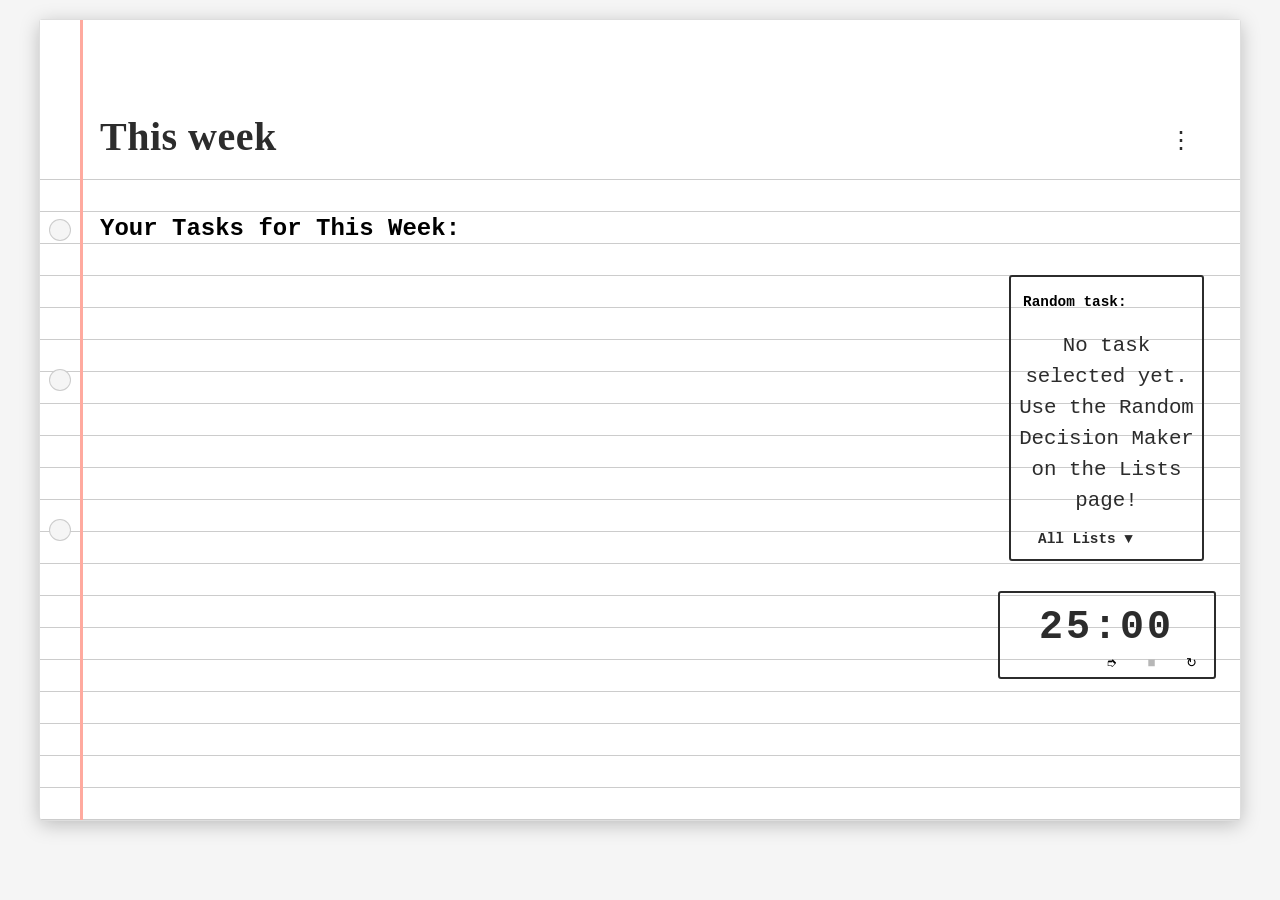
==== index.html @ a1cadc85 "Add RDM Replacement task management application - Created home page with timer and task display func" ====
<!DOCTYPE html>
<html lang="en">
<head>
    <meta charset="UTF-8">
    <meta name="viewport" content="width=device-width, initial-scale=1.0">
    <title>RDM</title>
    <link rel="stylesheet" href="styles.css">
</head>
<body>
    <div class="notebook-page">
        <!-- Header Section -->
        <header class="header-section">
            <h1>This week</h1>
            <nav class="header-nav">
                <div class="menu-bubble">
                    <div class="menu-icon">⋮</div>
                    <div class="menu-dropdown">
                        <a href="index.html" class="menu-item">Home</a>
                        <a href="lists.html" class="menu-item">Lists</a>
                        <a href="thisweek.html" class="menu-item">This Week</a>
                    </div>
                </div>
            </nav>
        </header>

        <!-- Main Content Area -->
        <div class="main-content">
            <div class="home-task-list">
                <h2>Your Tasks for This Week:</h2>
                <div id="week-tasks-list" class="week-tasks-list"></div>
                <!-- Tasks will be dynamically added here -->
            </div>
            <div class="right-sectionH">
            <!-- Left Section: Selected Text Display -->
                <div class="text-display-section">
                    <div class="text-display-box">
                        <div class="text-display-controls">
                            <button id="random-task-btn" class="btn-random-task">Random task:</button>
                            <p id="selected-text">No task selected yet. Use the buttons below to get started!</p>
                            <div class="list-selector">
                                <button id="list-select-btn" class="list-select-btn">Select List ▼</button>
                                <div id="list-dropdown" class="list-dropdown"></div>
                            </div>
                        </div>
                    </div>
                </div>

                <!-- Countdown Timer -->
                <div class="timer-section" class="text-display-section">
                    <div class="timer-display" id="timer-display-container">
                        <input type="text" id="timer-input" class="timer-input" value="25:00" pattern="[0-9]{1,3}:[0-9]{2}" maxlength="6">
                    </div>
                    <div class="timer-controls">
                        <button id="timer-btn" class="btn-start">➮</button>
                        <button id="timer-btn" class="btn-stop" disabled>■</button>
                        <button id="timer-btn" class="tn-reset">↻</button>
                    </div>
                </div>
            </div>
        </div>
    </div>

    <script src="script.js"></script>
</body>
</html>
---- styles.css ----
* {
    margin: 0;
    padding: 0;
    box-sizing: border-box;
}

body {
    font-family: 'Courier New', Courier, monospace;
    background-color: #f5f5f5;
    padding: 20px;
    min-height: 100vh;
}

button {    
    border: none;
    background-color: transparent;
}

/* Notebook Page Container */
.notebook-page {
    max-width: 1200px;
    margin: 0 auto;
    background-color: #fff;
    background-image:
        repeating-linear-gradient(
            transparent,
            transparent 31px,
            #ccc 31px,
            #ccc 32px
        );
    box-shadow:
        0 0 0 1px #dedede,
        0 4px 20px rgba(0, 0, 0, 0.25),
        inset 0 1px 0 rgba(255, 255, 255, 0.8);
    min-height: 800px;
    position: relative;
    padding: 0;
    border-radius: 3px;
}

/* Red margin line */
.notebook-page::before {
    content: '';
    position: absolute;
    left: 40px;
    top: 0;
    bottom: 0;
    width: 2px;
    background-color: #ffaa9f;
    box-shadow: 1px 0 0 #ffaa9f;
}

/* Hole punches effect */
.notebook-page::after {
    content: '';
    position: absolute;
    left: 10px;
    top: 50px;
    width: 20px;
    height: 20px;
    border-radius: 50%;
    background: radial-gradient(circle, #f5f5f5 0%, #ddd 70%, #ccc 100%);
    box-shadow:
        0 150px 0 0 #f5f5f5,
        0 150px 0 1px #ccc,
        0 300px 0 0 #f5f5f5,
        0 300px 0 1px #ccc,
        0 450px 0 0 #f5f5f5,
        0 450px 0 1px #ccc;
}

/* Header Section - White area at top */
.header-section {
    background-color: #fff;
    padding: 30px 40px 0px 60px;
    height: 140px;
    display: flex;
    justify-content: space-between;
    align-items: flex-end;
    position: relative;
    z-index: 2;
}

/* Red vertical lines for header */
.header-section::before {
    content: '';
    position: absolute;
    left: 40px;
    top: 0;
    bottom: 0;
    width: 2px;
    background-color: #ffaa9f;
    box-shadow: 1px 0 0 #ffaa9f;
    z-index: -1;
}

.header-section h1 {
    font-size: 2.5em;
    color: #2c2c2c;
    font-weight: 600;
    letter-spacing: 0.5px;
    font-family: 'Georgia', 'Times New Roman', serif;
    margin-bottom: 0;
}

.header-nav {
    margin-left: auto;
}

/* Menu Bubble */
.menu-bubble {
    position: relative;
    display: inline-block;
}

.menu-icon {
    width: 40px;
    height: 40px;
    border-radius: 50%;
    background-color: #fff;
    display: flex;
    align-items: center;
    justify-content: center;
    font-size: 1.5em;
    color: #2c2c2c;
    cursor: pointer;
    transition: all 0.2s ease;
    font-family: Arial, sans-serif;
    letter-spacing: -2px;
}

.menu-icon:hover {
    background-color: #f0f0f0;
    box-shadow: 0 2px 5px rgba(0, 0, 0, 0.15);
}

/* Dropdown Menu */
.menu-dropdown {
    position: absolute;
    top: 50px;
    right: 0;
    background-color: #fff;
    border: 1px solid #dedede;
    border-radius: 3px;
    box-shadow: 0 2px 8px rgba(0, 0, 0, 0.15);
    min-width: 150px;
    opacity: 0;
    visibility: hidden;
    transform: translateY(-10px);
    transition: all 0.2s ease;
    z-index: 100;
}

.menu-bubble:hover .menu-dropdown {
    opacity: 1;
    visibility: visible;
    transform: translateY(0);
}

.menu-item {
    display: block;
    padding: 12px 20px;
    color: #2c2c2c;
    text-decoration: none;
    font-family: 'Courier New', Courier, monospace;
    font-size: 0.95em;
    transition: all 0.2s ease;
    border-bottom: 1px dotted #ccc;
}

.menu-item:last-child {
    border-bottom: none;
}

.menu-item:hover {
    background-color: #f0f0f0;
}

/* Main Content Area */
.main-content {
    display: flex;
    flex-direction: row;
    padding: 36px 31px 40px 60px;
    margin-top: 19px;
    width: 100%;
}

.home-task-list {
    width: 100%;
    margin-bottom: 20px;
}

.right-sectionH {
    display: flex;
    flex-direction: column;
    justify-content: space-evenly;
    align-items: center;
    max-width:200px;
    gap: 30px;
    padding-right: 5px;
    padding-top: 60px;
}

/* Left Section: Text Display */
.text-display-section {
    display: flex;
    flex-direction: column;
    align-items: left;
    justify-content: flex-start;
    width: 100%;
    border-radius: 3px;
    border: #2c2c2c, solid 2px;
    padding: 7px 7px;
}

.text-display-box {
    background-color: transparent;
    border-radius: 3px;
    padding: 0px 0px;
    width: 100%;
    max-width: 500px;
    display: flex;
    flex-direction: column-reverse;
    align-items: flex-start;
    transition: all 0.2s ease;
}

.text-display-box p {
    font-size: 1.3em;
    color: #2c2c2c;
    text-align: center;
    line-height: 31px;
    word-wrap: break-word;
    font-family: 'Courier New', Courier, monospace;
    flex: 1;
    display: flex;
    align-items: center;
    justify-content: flex-start;
    width: 100%;
}

/* Text display controls */
.text-display-controls {
    display: flex;
    gap: 10px;
    justify-content: flex-start;
    width: 100%;
    flex-wrap: wrap;
}

.list-selector {
    position: relative;
    display: inline-block;
}

.list-select-btn {
    padding: 5px 20px;
    font-size: 0.9em;
    font-family: 'Courier New', Courier, monospace;
    border-radius: 3px;
    cursor: pointer;
    transition: all 0.2s ease;
    font-weight: 600;
    color: #2c2c2c;
    border: none;
    background-color: transparent;
}

.list-select-btn:hover {
    background-color:none;
}

.list-dropdown {
    position: absolute;
    bottom: 100%;
    right: 0;
    margin-bottom: 5px;
    background-color: #fff;
    border: 1px solid #dedede;
    border-radius: 3px;
    box-shadow: 0 2px 8px rgba(0, 0, 0, 0.15);
    min-width: 200px;
    max-height: 300px;
    overflow-y: auto;
    display: none;
    z-index: 100;
}

.list-dropdown.active {
    display: block;
}

.list-dropdown-item {
    padding: 12px 20px;
    cursor: pointer;
    font-family: 'Courier New', Courier, monospace;
    font-size: 0.95em;
    color: #2c2c2c;
    border-bottom: 1px dotted #ccc;
    transition: background-color 0.2s ease;
}

.list-dropdown-item:last-child {
    border-bottom: none;
}

.list-dropdown-item:hover {
    background-color: #f0f0f0;
}

.list-dropdown-item.selected {
    background-color: #e8f5e9;
    font-weight: bold;
}

.btn-random-task {
    padding: 10px 5px;
    font-size: 0.9em;
    font-family: 'Courier New', Courier, monospace;
    border-radius: 25px;
    cursor: pointer;
    transition: all 0.2s ease;
    font-weight: 600;
    border: none;
    background-color: transparent
}

.btn-random-task:hover {
    background-color: #97bbf5;
    box-shadow: 0 2px 5px rgba(0, 0, 0, 0.15);
}

.btn-random-task:active {
    box-shadow: inset 0 2px 4px rgba(0, 0, 0, 0.15);
}

/* Right Section: Timer */
.timer-section {
    display: flex;
    flex-direction: column;
    align-items: flex-end;
    width: fit-content;
    border: solid 2px #2c2c2c;
    border-radius: 3px;
    padding: 7px 7px;
}

.timer-display {
    border-radius: 3px;
    padding: 5px px;
}

.timer-input {
    font-size: 40px;
    font-family: 'Courier New', monospace;
    font-weight: bold;
    color: #2c2c2c;
    letter-spacing: 3px;
    background: transparent;
    text-align: center;
    border: none;
    padding: 5px 5px;
    transition: all 0.2s ease;
    line-height: 31px;
    width: 200px;
}

.timer-input:hover {
    background-color: #97bbf5;
}

.timer-input:focus {
    background-color: #97bbf5;
    border-radius: 3px;
}

/* Timer Controls */
.timer-controls {
    display: flex;
    flex-wrap: wrap;
    justify-content: center;
    gap: 10px;

}

#timer-btn {
    width: 30px;
}

.btn {
    padding: 3px 3px;
    font-family: 'Courier New', Courier, monospace;
    border-radius: 3px;
    cursor: pointer;
    transition: all 0.2s ease;
    font-weight: 600;
    border: none;
    background-color: transparent;
}

#timer-btn:hover {
    box-shadow: 0 2px 5px rgba(0, 0, 0, 0.15);
    background-color: #97bbf5;
}

.btn:active {
    box-shadow: inset 0 2px 4px rgba(0, 0, 0, 0.15);
    background-color: #97bbf5;
}

.btn:disabled {
    opacity: 0.5;
    cursor: not-allowed;
}

.timer-btn {
    font-size: 8px;
}

.btn-start:hover:not(:disabled) {
    box-shadow: 0 2px 5px rgba(0, 0, 0, 0.15);
}

.btn-stop:hover:not(:disabled) {
    box-shadow: 0 2px 5px rgba(0, 0, 0, 0.15);
}

.btn-reset:hover {
    box-shadow: 0 2px 5px rgba(0, 0, 0, 0.15);
}


/* ===== LISTS PAGE STYLES ===== */

/* Main Container */
.lists-container-main {
    padding: 20px 40px 40px 60px;
    min-height: calc(100vh - 200px);
    display: flex;
    flex-direction: row;
    gap: 0;
}

/* Left Sidebar - Lists Navigation */
.lists-sidebar-simple {
    flex: 0 0 1 0;
    min-height: max-content;
    display: flex;
    flex-direction: column;
    align-items: flex-end;
    padding-top: 39px;
    padding-right: 1px;
    border-right: 1px dotted #ccc;
}

.lists-nav {
    width: 100%;
    display: flex;
    flex-direction: column;
    align-items: flex-end;
    margin-bottom: 20px;
}

.list-nav-item {
    background-color: transparent;
    height: 31px;
    border: none;
    padding: 8px 15px;
    cursor: pointer;
    transition: all 0.2s ease;
    font-size: 0.95em;
    color: #2c2c2c;
    font-family: 'Courier New', Courier, monospace;
    text-align: right;
    width: auto;
    border-bottom: 1px dotted transparent;
    padding: 2px 2px 0px none;
}

.list-nav-item:hover {
    background-color: #f0f0f0;
}

.list-nav-item.active {
    background-color: transparent;
    font-weight: 700;
    padding: 2px 10px 0px none;
    height: 31px;
}

.add-list-btn {
    background: none;
    border: none;
    font-size: 2em;
    color: #2c2c2c;
    cursor: pointer;
    padding: 10px 15px;
    transition: all 0.2s ease;
    align-self: flex-end;
}

.add-list-btn:hover {
    color: #4CAF50;
    transform: scale(1.1);
}

/* Right Side - Tasks Display */
.tasks-display {
    flex: 1;
    padding-left: 5px;
    display: flex;
    flex-direction: column;
}

.tasks-header {
    margin-bottom: 30px;
}

.tasks-header h2 {
    font-size: 1.8em;
    color: #2c2c2c;
    margin-left: 15px;
    font-family: 'Georgia', 'Times New Roman', serif;
}

.tasks-header input {
    width: 100%;
    padding: 0 12px;
    font-size: 0.95em;
    border: none;
    border-bottom: 1px dotted #ccc;
    background-color: transparent;
    font-family: 'Courier New', Courier, monospace;
    transition: all 0.2s ease;
    height: 31px;
    padding-top: 6px;
    line-height: 31px;
}

.tasks-header input:focus {
    outline: none;
    border-bottom: 1px solid #999;
}

.tasks-header input::placeholder {
    color: #999;
    font-style: italic;
}

/* Tasks List */
.tasks-list-simple {
    display: flex;
    flex-direction: column;
    gap: 0;
}

.task-item-simple {
    display: flex;
    align-items: center;
    gap: 15px;
    padding: 0 10px;
    transition: all 0.2s ease;
    height: 29px;
    margin-top: 2px;
}

.task-item-simple:hover {
    background-color: #f0f0f0;
}

.task-item-simple.completed {
    opacity: 0.4;
}

.task-checkbox {
    width: 20px;
    height: 20px;
    cursor: pointer;
    flex-shrink: 0;
}

.task-text-simple {
    flex: 1;
    font-size: 0.95em;
    color: #2c2c2c;
    font-family: 'Courier New', Courier, monospace;
    transition: all 0.2s ease;
    line-height: 29px;
}

.task-item-simple.completed .task-text-simple {
    text-decoration: line-through;
    filter: blur(0.8px);
}

/* Task Menu Button */
.task-menu-container {
    position: relative;
    display: flex;
    align-items: center;
    justify-content: center;
}

.task-menu-btn {
    background: none;
    border: none;
    font-size: 1.2em;
    color: #666;
    cursor: pointer;
    padding: 0 8px 2px 8px;
    line-height: 1;
    transition: color 0.2s ease;
    display: flex;
    align-items: center;
    justify-content: center;
}

.task-menu-btn:hover {
    color: #2c2c2c;
}

.task-menu-dropdown {
    position: absolute;
    right: 0;
    top: 100%;
    margin-top: 5px;
    background-color: #fff;
    border: 1px solid #dedede;
    border-radius: 3px;
    box-shadow: 0 2px 8px rgba(0, 0, 0, 0.15);
    min-width: 120px;
    opacity: 0;
    visibility: hidden;
    transform: translateY(-10px);
    transition: all 0.2s ease;
    z-index: 100;
    display: flex;
    flex-direction: column;
}

.task-menu-container:hover .task-menu-dropdown,
.task-menu-dropdown:hover {
    opacity: 1;
    visibility: visible;
    transform: translateY(0);
}

.task-menu-item {
    padding: 10px 15px;
    background: none;
    border: none;
    border-bottom: 1px dotted #ccc;
    text-align: left;
    font-family: 'Courier New', Courier, monospace;
    font-size: 0.9em;
    color: #2c2c2c;
    cursor: pointer;
    transition: background-color 0.2s ease;
}

.task-menu-item:last-child {
    border-bottom: none;
}

.task-menu-item:hover {
    background-color: #f0f0f0;
}

/* Edit Modal */
.edit-modal-overlay {
    position: fixed;
    top: 0;
    left: 0;
    width: 100%;
    height: 100%;
    background-color: rgba(0, 0, 0, 0.5);
    display: flex;
    align-items: center;
    justify-content: center;
    z-index: 1000;
}

.edit-modal-content {
    background-color: #fff;
    border: 1px solid #dedede;
    border-radius: 3px;
    padding: 30px;
    min-width: 400px;
    max-width: 600px;
    box-shadow: 0 4px 20px rgba(0, 0, 0, 0.3);
    position: relative;
    font-family: 'Courier New', Courier, monospace;
}

.edit-modal-close {
    position: absolute;
    top: 10px;
    right: 10px;
    background: none;
    border: none;
    font-size: 2em;
    color: #666;
    cursor: pointer;
    line-height: 1;
    padding: 5px 10px;
    transition: color 0.2s ease;
}

.edit-modal-close:hover {
    color: #2c2c2c;
}

.edit-modal-label {
    display: block;
    font-size: 0.95em;
    color: #2c2c2c;
    margin-bottom: 10px;
    font-weight: 600;
}

.edit-modal-input {
    width: 100%;
    padding: 12px;
    font-size: 0.95em;
    border: 1px solid #dedede;
    border-radius: 3px;
    background-color: #fff;
    font-family: 'Courier New', Courier, monospace;
    margin-bottom: 20px;
    transition: all 0.2s ease;
}

.edit-modal-input:focus {
    outline: none;
    border-color: #999;
    box-shadow: 0 0 0 2px rgba(153, 153, 153, 0.1);
}

.edit-modal-save {
    padding: 10px 20px;
    font-size: 0.9em;
    font-family: 'Courier New', Courier, monospace;
    border: 1px solid #dedede;
    border-radius: 3px;
    cursor: pointer;
    transition: all 0.2s ease;
    font-weight: 600;
    box-shadow: 0 1px 3px rgba(0, 0, 0, 0.1);
    background-color: #4CAF50;
    color: white;
    float: right;
}

.edit-modal-save:hover {
    background-color: #45a049;
    box-shadow: 0 2px 5px rgba(0, 0, 0, 0.15);
}

.edit-modal-save:active {
    box-shadow: inset 0 2px 4px rgba(0, 0, 0, 0.15);
}

/* Empty State */
.tasks-list-simple:empty::before {
    content: 'No tasks yet. Add one above!';
    display: block;
    text-align: center;
    padding: 60px 20px;
    color: #888;
    font-size: 1.1em;
    font-style: italic;
    font-family: 'Courier New', Courier, monospace;
}

/* ===== THIS WEEK PAGE ===== */
.thisweek-content {
    padding: 40px 60px 40px 60px;
}

.thisweek-tasks-container {
    max-width: 900px;
    margin: 0 auto;
}

.thisweek-section-title {
    font-size: 1.5em;
    color: #2c2c2c;
    font-family: 'Georgia', 'Times New Roman', serif;
    margin-bottom: 30px;
    padding-bottom: 10px;
    border-bottom: 1px dotted #ccc;
}

.task-item-thisweek {
    display: flex;
    align-items: flex-start;
    gap: 15px;
    padding: 15px 10px;
    transition: all 0.2s ease;
    border-bottom: 1px dotted #e0e0e0;
}

.task-item-thisweek:hover {
    background-color: #f0f0f0;
}

.task-item-thisweek.completed {
    opacity: 0.4;
}

.task-text-container {
    flex: 1;
    display: flex;
    flex-direction: column;
    gap: 5px;
}

.task-meta {
    font-size: 0.85em;
    color: #666;
    font-family: 'Courier New', Courier, monospace;
    font-style: italic;
}

.task-item-thisweek.completed .task-text-simple {
    text-decoration: line-through;
    filter: blur(0.8px);
}

.empty-message {
    text-align: center;
    padding: 60px 20px;
    color: #888;
    font-size: 1.1em;
    font-style: italic;
    font-family: 'Courier New', Courier, monospace;
}

/* Media Queries */
@media (max-width: 768px) {
    .thisweek-content {
        padding: 30px 40px;
    }

    .thisweek-section-title {
        font-size: 1.3em;
    }

    .task-item-thisweek {
        padding: 12px 5px;
    }
}

@media (max-width: 600px) {
    .thisweek-content {
        padding: 20px 30px;
    }
}

@media (max-width: 768px) {
    .header-section {
        padding: 20px 20px 0px 60px;
        flex-direction: column;
        align-items: space-between;
    }

    .header-section h1 {
        font-size: 2em;
    }

    .timer-input {
        font-size: 3em;
    }

    .text-display-box {
        max-width: 100%;
    }

    /* Lists page responsive */
    .lists-content {
        padding: 40px 20px 20px 60px;
        grid-template-columns: 1fr;
    }

    .lists-sidebar {
        order: 2;
        margin-top: 30px;
    }

    .list-details {
        order: 1;
    }


@media (max-width: 600px) {
    .notebook-page::before {
        left: 40px;
    }

    .header-section {
        padding: 20px 15px 20px 50px;
    }

    .main-content {
        padding: 15px 15px 15px 50px;
    }

    .header-section h1 {
        font-size: 1.5em;
    }

    .timer-display {
        padding: 30px 40px;
    }

    .timer-input {
        font-size: 2.5em;
    }

    .btn {
        padding: 10px 20px;
        font-size: 1em;
    }

    /* Lists page responsive */
    .lists-content {
        padding: 30px 15px 15px 50px;
    }

    .add-list-section,
    .list-detail-container {
        padding: 20px;
    }

    .task-item {
        padding: 12px;
    }

    .task-actions {
        width: 100%;
    }

    .btn-small {
        flex: 1;
    }

    .modal-content {
        width: 95%;
    }

    .task-input {
        font-size: 24px;
        height: 31px;
        padding-top: 37px;
        padding-left: -5px;
    }
}
}
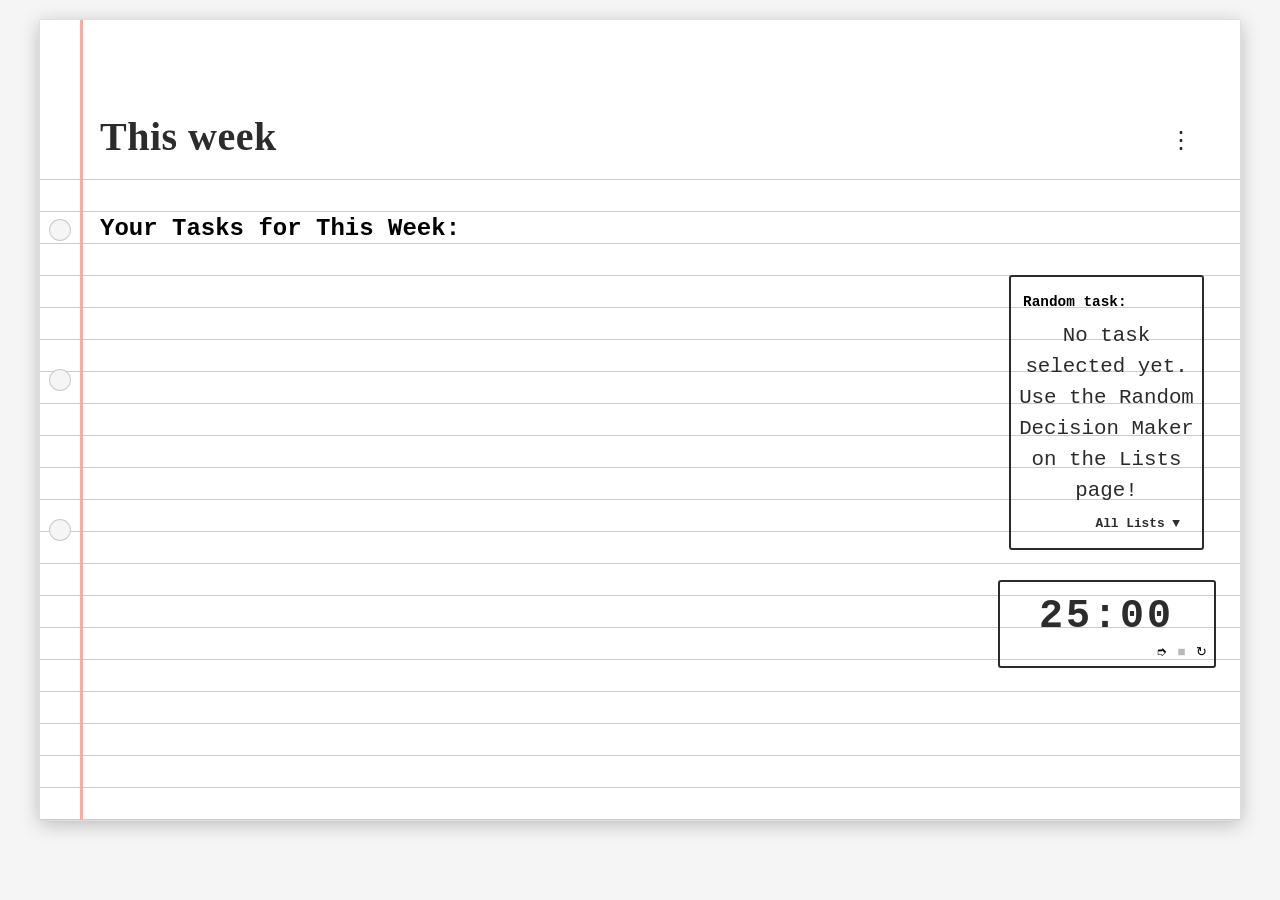
==== commit 863c6b33: "Add comprehensive task management features and UI improvements Major Features: - Replace checkboxes " ====
--- a/index.html
+++ b/index.html
@@ -34,13 +34,13 @@
             <!-- Left Section: Selected Text Display -->
                 <div class="text-display-section">
                     <div class="text-display-box">
-                        <div class="text-display-controls">
+                        <div class="text-display-top">
                             <button id="random-task-btn" class="btn-random-task">Random task:</button>
-                            <p id="selected-text">No task selected yet. Use the buttons below to get started!</p>
-                            <div class="list-selector">
-                                <button id="list-select-btn" class="list-select-btn">Select List ▼</button>
-                                <div id="list-dropdown" class="list-dropdown"></div>
-                            </div>
+                        </div>
+                        <p id="selected-text">No task selected yet. Use the buttons below to get started!</p>
+                        <div class="list-selector">
+                            <button id="list-select-btn" class="list-select-btn">▼</button>
+                            <div id="list-dropdown" class="list-dropdown"></div>
                         </div>
                     </div>
                 </div>
@@ -51,15 +51,16 @@
                         <input type="text" id="timer-input" class="timer-input" value="25:00" pattern="[0-9]{1,3}:[0-9]{2}" maxlength="6">
                     </div>
                     <div class="timer-controls">
-                        <button id="timer-btn" class="btn-start">➮</button>
-                        <button id="timer-btn" class="btn-stop" disabled>■</button>
-                        <button id="timer-btn" class="tn-reset">↻</button>
+                        <button id="start-btn" class="btn-start">➮</button>
+                        <button id="stop-btn" class="btn-stop" disabled>■</button>
+                        <button id="reset-btn" class="btn-reset">↻</button>
                     </div>
                 </div>
             </div>
         </div>
     </div>
 
+    <script src="globalVars.js"></script>
     <script src="script.js"></script>
 </body>
 </html>
--- a/styles.css
+++ b/styles.css
@@ -216,13 +216,15 @@
 .text-display-box {
     background-color: transparent;
     border-radius: 3px;
-    padding: 0px 0px;
+    padding: 0px 0px 35px 0px;
     width: 100%;
     max-width: 500px;
     display: flex;
-    flex-direction: column-reverse;
+    flex-direction: column;
     align-items: flex-start;
-    transition: all 0.2s ease;
+    position: relative;
+    transition: all 0.2s ease;
+    min-height: 100px;
 }
 
 .text-display-box p {
@@ -237,25 +239,29 @@
     align-items: center;
     justify-content: flex-start;
     width: 100%;
-}
-
-/* Text display controls */
-.text-display-controls {
+    cursor: pointer;
+    user-select: none;
+    transition: opacity 0.2s ease;
+}
+
+/* Text display top controls */
+.text-display-top {
     display: flex;
     gap: 10px;
     justify-content: flex-start;
     width: 100%;
-    flex-wrap: wrap;
 }
 
 .list-selector {
-    position: relative;
+    position: absolute;
+    bottom: 5px;
+    right: 5px;
     display: inline-block;
 }
 
 .list-select-btn {
-    padding: 5px 20px;
-    font-size: 0.9em;
+    padding: 5px 10px;
+    font-size: 0.8em;
     font-family: 'Courier New', Courier, monospace;
     border-radius: 3px;
     cursor: pointer;
@@ -272,18 +278,17 @@
 
 .list-dropdown {
     position: absolute;
-    bottom: 100%;
+    bottom: calc(100% + 5px);
     right: 0;
-    margin-bottom: 5px;
     background-color: #fff;
     border: 1px solid #dedede;
     border-radius: 3px;
     box-shadow: 0 2px 8px rgba(0, 0, 0, 0.15);
-    min-width: 200px;
+    min-width: 150px;
     max-height: 300px;
     overflow-y: auto;
     display: none;
-    z-index: 100;
+    z-index: 1000;
 }
 
 .list-dropdown.active {
@@ -488,6 +493,11 @@
     height: 31px;
 }
 
+.list-nav-item.drag-over {
+    background-color: #c8e6c9;
+    border-bottom: 2px solid #4CAF50;
+}
+
 .add-list-btn {
     background: none;
     border: none;
@@ -535,6 +545,9 @@
     height: 31px;
     padding-top: 6px;
     line-height: 31px;
+    white-space: nowrap;
+    overflow-x: auto;
+    overflow-y: hidden;
 }
 
 .tasks-header input:focus {
@@ -562,6 +575,18 @@
     transition: all 0.2s ease;
     height: 29px;
     margin-top: 2px;
+    overflow-x: auto;
+    overflow-y: hidden;
+    cursor: grab;
+}
+
+.task-item-simple[draggable="true"]:active {
+    cursor: grabbing;
+}
+
+.task-item-simple.dragging {
+    opacity: 0.5;
+    background-color: #e3f2fd;
 }
 
 .task-item-simple:hover {
@@ -569,14 +594,18 @@
 }
 
 .task-item-simple.completed {
-    opacity: 0.4;
-}
-
-.task-checkbox {
-    width: 20px;
-    height: 20px;
+    opacity: 1;
+}
+
+.task-bullet {
+    width: 4px;
+    height: 4px;
+    border-radius: 50%;
+    background-color: #2c2c2c;
     cursor: pointer;
     flex-shrink: 0;
+    margin-right: 10px;
+    align-self: center;
 }
 
 .task-text-simple {
@@ -586,84 +615,149 @@
     font-family: 'Courier New', Courier, monospace;
     transition: all 0.2s ease;
     line-height: 29px;
+    cursor: pointer;
+    user-select: none;
+    white-space: nowrap;
+    overflow: visible;
+    min-width: 0;
 }
 
 .task-item-simple.completed .task-text-simple {
     text-decoration: line-through;
-    filter: blur(0.8px);
-}
-
-/* Task Menu Button */
-.task-menu-container {
-    position: relative;
-    display: flex;
-    align-items: center;
-    justify-content: center;
-}
-
-.task-menu-btn {
+    text-decoration-thickness: 2px;
+    text-decoration-color: currentColor;
+}
+
+/* Tasks that have been moved to bottom (after 10 seconds) */
+.task-item-simple.completed.moved-to-bottom .task-text-simple {
+    filter: blur(0.5px);
+    opacity: 0.5;
+    color: #999;
+}
+
+/* Task Arrow Button */
+.task-arrow-btn {
     background: none;
     border: none;
     font-size: 1.2em;
     color: #666;
     cursor: pointer;
-    padding: 0 8px 2px 8px;
+    padding: 0 8px;
     line-height: 1;
-    transition: color 0.2s ease;
-    display: flex;
-    align-items: center;
-    justify-content: center;
-}
-
-.task-menu-btn:hover {
-    color: #2c2c2c;
-}
-
-.task-menu-dropdown {
+    transition: all 0.2s ease;
+    flex-shrink: 0;
+}
+
+.task-arrow-btn:hover {
+    color: #2c2c2c;
+    transform: translateX(2px);
+}
+
+/* Task Details Popup */
+.task-details-popup {
+    position: fixed;
+    top: 0;
+    right: -45%;
+    width: 45%;
+    height: 100%;
+    background-color: rgba(0, 0, 0, 0.3);
+    z-index: 2000;
+    transition: right 0.3s ease;
+}
+
+.task-details-popup.active {
+    right: 0;
+}
+
+.task-details-content {
     position: absolute;
     right: 0;
-    top: 100%;
-    margin-top: 5px;
+    top: 0;
+    width: 100%;
+    height: 100%;
     background-color: #fff;
-    border: 1px solid #dedede;
-    border-radius: 3px;
-    box-shadow: 0 2px 8px rgba(0, 0, 0, 0.15);
-    min-width: 120px;
-    opacity: 0;
-    visibility: hidden;
-    transform: translateY(-10px);
-    transition: all 0.2s ease;
-    z-index: 100;
-    display: flex;
-    flex-direction: column;
-}
-
-.task-menu-container:hover .task-menu-dropdown,
-.task-menu-dropdown:hover {
-    opacity: 1;
-    visibility: visible;
-    transform: translateY(0);
-}
-
-.task-menu-item {
-    padding: 10px 15px;
+    padding: 30px;
+    overflow-y: auto;
+    box-shadow: -4px 0 20px rgba(0, 0, 0, 0.2);
+    font-family: 'Courier New', Courier, monospace;
+    background-image:
+        repeating-linear-gradient(
+            transparent,
+            transparent 31px,
+            #ccc 31px,
+            #ccc 32px
+        );
+}
+
+.task-details-close {
+    position: absolute;
+    top: 10px;
+    right: 10px;
     background: none;
     border: none;
+    font-size: 2em;
+    color: #666;
+    cursor: pointer;
+    line-height: 1;
+    padding: 5px 10px;
+    transition: color 0.2s ease;
+}
+
+.task-details-close:hover {
+    color: #2c2c2c;
+}
+
+.task-detail-label {
+    display: block;
+    font-size: 0.85em;
+    color: #666;
+    margin-top: 15px;
+    margin-bottom: 5px;
+    font-weight: 600;
+    text-transform: uppercase;
+    letter-spacing: 0.5px;
+}
+
+.task-detail-input {
+    width: 100%;
+    padding: 8px 0;
+    font-size: 0.95em;
+    border: none;
     border-bottom: 1px dotted #ccc;
-    text-align: left;
-    font-family: 'Courier New', Courier, monospace;
-    font-size: 0.9em;
-    color: #2c2c2c;
-    cursor: pointer;
-    transition: background-color 0.2s ease;
-}
-
-.task-menu-item:last-child {
-    border-bottom: none;
-}
-
-.task-menu-item:hover {
-    background-color: #f0f0f0;
+    background-color: transparent;
+    font-family: 'Courier New', Courier, monospace;
+    transition: all 0.2s ease;
+    color: #2c2c2c;
+}
+
+.task-detail-input:focus {
+    outline: none;
+    border-bottom: 1px solid #999;
+}
+
+.task-details-save {
+    position: absolute;
+    bottom: 20px;
+    right: 20px;
+    background-color: #4CAF50;
+    border: none;
+    color: white;
+    font-size: 1.5em;
+    padding: 10px 20px;
+    border-radius: 3px;
+    cursor: pointer;
+    transition: all 0.2s ease;
+    box-shadow: 0 2px 5px rgba(0, 0, 0, 0.2);
+}
+
+.task-details-save:hover {
+    background-color: #45a049;
+    box-shadow: 0 4px 8px rgba(0, 0, 0, 0.3);
+    transform: translateX(2px);
+}
+
+.task-details-save:active {
+    box-shadow: inset 0 2px 4px rgba(0, 0, 0, 0.2);
 }
 
 /* Edit Modal */
@@ -950,6 +1044,7 @@
 
     .task-input {
         font-size: 24px;
+        color: #2c2c2c;
         height: 31px;
         padding-top: 37px;
         padding-left: -5px;
